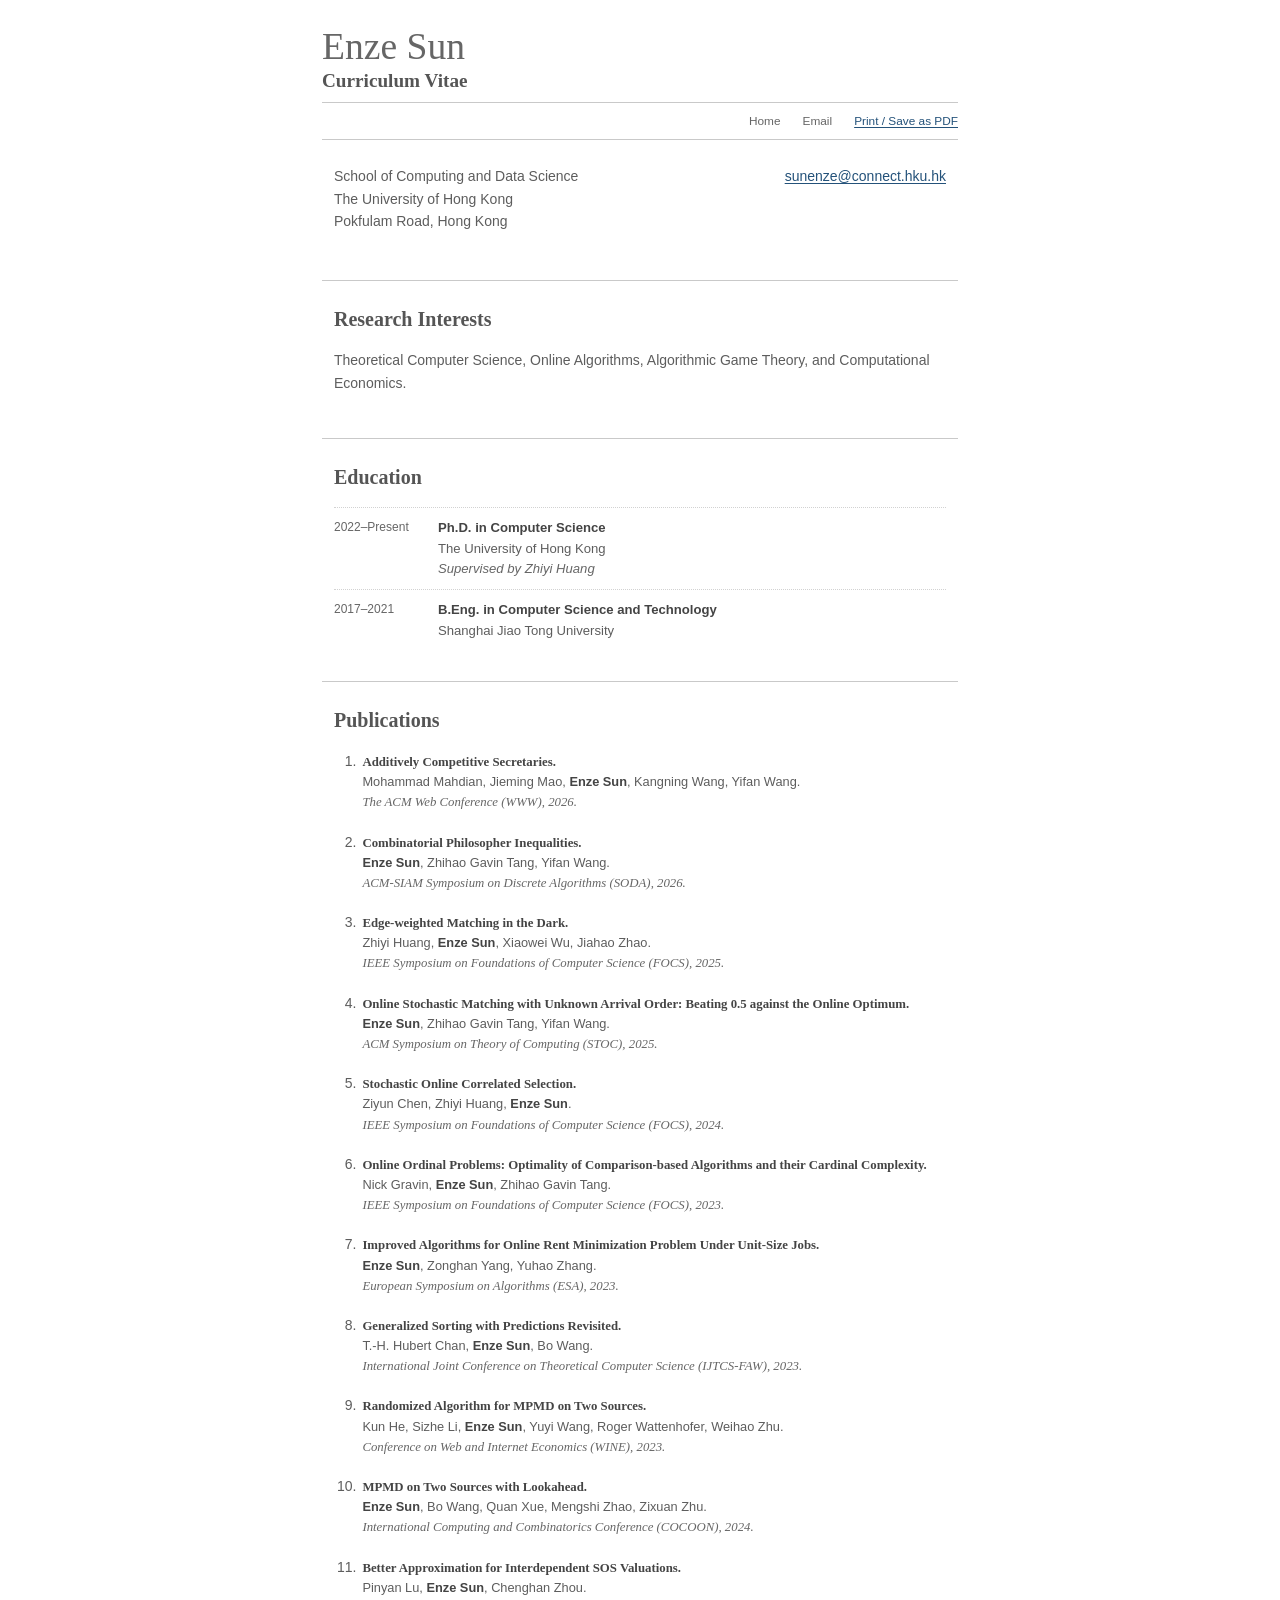
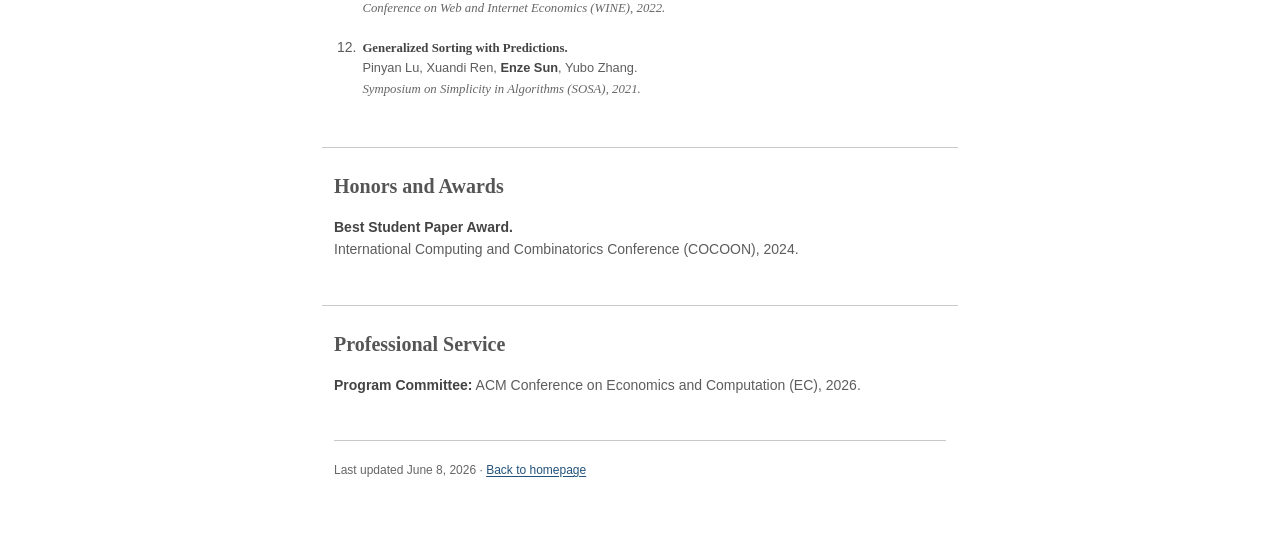
==== cv.html @ 64f6cb68 "Add printable curriculum vitae" ====
<!doctype html>
<html lang="en">
  <head>
    <meta charset="utf-8" />
    <meta name="viewport" content="width=device-width, initial-scale=1" />
    <title>Curriculum Vitae — Enze Sun</title>
    <meta name="description" content="Curriculum vitae of Enze Sun." />
    <link rel="stylesheet" href="styles.css" />
  </head>
  <body>
    <div class="page-shell cv-page">
      <header class="academic-header">
        <h1>Enze Sun</h1>
        <p>Curriculum Vitae</p>
        <nav aria-label="CV navigation">
          <a href="index.html">Home</a>
          <a href="mailto:sunenze@connect.hku.hk">Email</a>
          <button type="button" class="print-button" onclick="window.print()">Print / Save as PDF</button>
        </nav>
      </header>

      <main>
        <section class="intro cv-contact">
          <p>
            School of Computing and Data Science<br />
            The University of Hong Kong<br />
            Pokfulam Road, Hong Kong
          </p>
          <p><a href="mailto:sunenze@connect.hku.hk">sunenze@connect.hku.hk</a></p>
        </section>

        <section class="academic-section">
          <h2>Research Interests</h2>
          <p>Theoretical Computer Science, Online Algorithms, Algorithmic Game Theory, and Computational Economics.</p>
        </section>

        <section class="academic-section">
          <h2>Education</h2>
          <dl class="academic-list">
            <div>
              <dt>2022–Present</dt>
              <dd><strong>Ph.D. in Computer Science</strong><br />The University of Hong Kong<br /><span>Supervised by Zhiyi Huang</span></dd>
            </div>
            <div>
              <dt>2017–2021</dt>
              <dd><strong>B.Eng. in Computer Science and Technology</strong><br />Shanghai Jiao Tong University</dd>
            </div>
          </dl>
        </section>

        <section class="academic-section publications">
          <h2>Publications</h2>
          <ol class="cv-publications">
            <li><p class="publication-title">Additively Competitive Secretaries.</p><p>Mohammad Mahdian, Jieming Mao, <strong>Enze Sun</strong>, Kangning Wang, Yifan Wang.</p><p class="publication-venue">The ACM Web Conference (WWW), 2026.</p></li>
            <li><p class="publication-title">Combinatorial Philosopher Inequalities.</p><p><strong>Enze Sun</strong>, Zhihao Gavin Tang, Yifan Wang.</p><p class="publication-venue">ACM-SIAM Symposium on Discrete Algorithms (SODA), 2026.</p></li>
            <li><p class="publication-title">Edge-weighted Matching in the Dark.</p><p>Zhiyi Huang, <strong>Enze Sun</strong>, Xiaowei Wu, Jiahao Zhao.</p><p class="publication-venue">IEEE Symposium on Foundations of Computer Science (FOCS), 2025.</p></li>
            <li><p class="publication-title">Online Stochastic Matching with Unknown Arrival Order: Beating 0.5 against the Online Optimum.</p><p><strong>Enze Sun</strong>, Zhihao Gavin Tang, Yifan Wang.</p><p class="publication-venue">ACM Symposium on Theory of Computing (STOC), 2025.</p></li>
            <li><p class="publication-title">Stochastic Online Correlated Selection.</p><p>Ziyun Chen, Zhiyi Huang, <strong>Enze Sun</strong>.</p><p class="publication-venue">IEEE Symposium on Foundations of Computer Science (FOCS), 2024.</p></li>
            <li><p class="publication-title">Online Ordinal Problems: Optimality of Comparison-based Algorithms and their Cardinal Complexity.</p><p>Nick Gravin, <strong>Enze Sun</strong>, Zhihao Gavin Tang.</p><p class="publication-venue">IEEE Symposium on Foundations of Computer Science (FOCS), 2023.</p></li>
            <li><p class="publication-title">Improved Algorithms for Online Rent Minimization Problem Under Unit-Size Jobs.</p><p><strong>Enze Sun</strong>, Zonghan Yang, Yuhao Zhang.</p><p class="publication-venue">European Symposium on Algorithms (ESA), 2023.</p></li>
            <li><p class="publication-title">Generalized Sorting with Predictions Revisited.</p><p>T.-H. Hubert Chan, <strong>Enze Sun</strong>, Bo Wang.</p><p class="publication-venue">International Joint Conference on Theoretical Computer Science (IJTCS-FAW), 2023.</p></li>
            <li><p class="publication-title">Randomized Algorithm for MPMD on Two Sources.</p><p>Kun He, Sizhe Li, <strong>Enze Sun</strong>, Yuyi Wang, Roger Wattenhofer, Weihao Zhu.</p><p class="publication-venue">Conference on Web and Internet Economics (WINE), 2023.</p></li>
            <li><p class="publication-title">MPMD on Two Sources with Lookahead.</p><p><strong>Enze Sun</strong>, Bo Wang, Quan Xue, Mengshi Zhao, Zixuan Zhu.</p><p class="publication-venue">International Computing and Combinatorics Conference (COCOON), 2024.</p></li>
            <li><p class="publication-title">Better Approximation for Interdependent SOS Valuations.</p><p>Pinyan Lu, <strong>Enze Sun</strong>, Chenghan Zhou.</p><p class="publication-venue">Conference on Web and Internet Economics (WINE), 2022.</p></li>
            <li><p class="publication-title">Generalized Sorting with Predictions.</p><p>Pinyan Lu, Xuandi Ren, <strong>Enze Sun</strong>, Yubo Zhang.</p><p class="publication-venue">Symposium on Simplicity in Algorithms (SOSA), 2021.</p></li>
          </ol>
        </section>

        <section class="academic-section">
          <h2>Honors and Awards</h2>
          <p><strong>Best Student Paper Award.</strong><br />International Computing and Combinatorics Conference (COCOON), 2024.</p>
        </section>

        <section class="academic-section">
          <h2>Professional Service</h2>
          <p><strong>Program Committee:</strong> ACM Conference on Economics and Computation (EC), 2026.</p>
        </section>
      </main>

      <footer>Last updated June 8, 2026 · <a href="index.html">Back to homepage</a></footer>
    </div>
  </body>
</html>
---- styles.css ----
:root {
  --text: #5d5d5d;
  --heading: #555;
  --link: #24527a;
  --rule: #c9c9c9;
  --serif: Georgia, "Times New Roman", Times, serif;
  --sans: Verdana, Arial, sans-serif;
}

* { box-sizing: border-box; }
html { scroll-behavior: smooth; }
body {
  margin: 0;
  background: #fff;
  color: var(--text);
  font-family: var(--sans);
  font-size: 14px;
  line-height: 1.6;
}
a { color: var(--link); text-decoration: underline; text-underline-offset: 2px; }
a:hover { color: #123a5c; }
a:focus-visible { outline: 2px solid var(--link); outline-offset: 2px; }
strong { color: #444; }
.page-shell { width: min(100%, 680px); margin: 0 auto; padding: 26px 22px 54px; }
.skip-link {
  position: fixed; top: 8px; left: 8px; z-index: 10; padding: 8px 10px;
  background: #444; color: #fff; transform: translateY(-160%);
}
.skip-link:focus { transform: translateY(0); }
.visually-hidden {
  position: absolute; width: 1px; height: 1px; padding: 0; margin: -1px;
  overflow: hidden; clip: rect(0, 0, 0, 0); white-space: nowrap; border: 0;
}
.academic-header h1 {
  margin: 0; color: #666; font-family: var(--serif); font-size: 2.35rem;
  font-weight: 400; line-height: 1.1;
}
.academic-header > p {
  margin: 2px 0 0; color: var(--heading); font-family: var(--serif);
  font-size: 1.2rem; font-weight: 700; line-height: 1.3;
}
.academic-header nav {
  min-height: 38px; margin-top: 8px; border-top: 1px solid var(--rule);
  border-bottom: 1px solid var(--rule); display: flex; align-items: center;
  justify-content: flex-end; flex-wrap: wrap; gap: 0 22px; font-size: .74rem;
}
.academic-header nav a {
  min-height: 32px; display: inline-flex; align-items: center; color: #666;
  text-decoration: none;
}
.academic-header nav a:hover { color: var(--link); text-decoration: underline; }
.print-button {
  border: 0; padding: 0; background: none; color: var(--link); cursor: pointer;
  font: inherit; text-decoration: underline; text-underline-offset: 2px;
}
main:focus-visible { outline: 2px solid var(--link); outline-offset: 3px; }
.intro { padding: 25px 12px 30px; }
.intro p { margin: 0 0 18px; }
.intro p:last-child { margin-bottom: 0; }
.resource-links { display: flex; flex-wrap: wrap; gap: 8px 12px; }
.research-summary h2, .research-summary p { display: inline; margin: 0; font: inherit; }
.research-summary h2 { color: #444; font-weight: 700; }
.research-summary h2::after { content: ": "; }
.academic-section { padding: 25px 12px 30px; border-top: 1px solid var(--rule); }
.academic-section h2 {
  margin: 0 0 17px; color: var(--heading); font-family: var(--serif);
  font-size: 1.25rem; font-weight: 700; line-height: 1.3;
}
.publication-year { margin-top: 24px; }
.publication-year h3 { margin: 0 0 10px; color: var(--heading); font-size: .9rem; }
.publication-year ol { margin: 0; padding-left: 1.65rem; }
.publication-year li { margin-bottom: 20px; padding-left: 2px; }
.publication-year li::marker { color: #666; font-family: var(--serif); }
.publication-year p { margin: 0; }
.publication-title {
  color: #444; font-family: var(--serif); font-size: .98rem;
  font-weight: 700; line-height: 1.4;
}
.publication-authors, .publication-venue { margin-top: 2px !important; font-size: .8rem; line-height: 1.5; }
.publication-venue { color: #666; font-family: var(--serif); font-style: italic; }
.background-group + .background-group { margin-top: 30px; }
.background-group h3 { margin: 0 0 10px; color: #444; font-size: .84rem; }
.academic-list { margin: 0; }
.academic-list > div {
  display: grid; grid-template-columns: 92px 1fr; gap: 12px;
  padding: 10px 0; border-top: 1px dotted #d2d2d2;
}
.academic-list dt { color: #666; font-size: .75rem; }
.academic-list dd { margin: 0; font-size: .82rem; line-height: 1.55; }
.academic-list dd span { color: #666; font-style: italic; }
.academic-list.compact > div { grid-template-columns: 48px 1fr; }
footer {
  margin: 0 12px; padding-top: 20px; border-top: 1px solid var(--rule);
  color: #666; font-size: .75rem; line-height: 1.6;
}
.cv-contact { display: flex; justify-content: space-between; gap: 24px; }
.cv-publications { margin: 0; padding-left: 1.65rem; }
.cv-publications li { margin-bottom: 18px; padding-left: 2px; }
.cv-publications p { margin: 0; font-size: .8rem; line-height: 1.5; }

@media (max-width: 600px) {
  .page-shell { padding: 20px 17px 42px; }
  .academic-header h1 { font-size: 2.1rem; }
  .academic-header nav { justify-content: flex-start; gap: 0 16px; }
  .intro, .academic-section { padding-right: 0; padding-left: 0; }
  .academic-list > div, .academic-list.compact > div { grid-template-columns: 1fr; gap: 3px; }
  footer { margin-right: 0; margin-left: 0; }
  .cv-contact { display: block; }
}

@media (prefers-reduced-motion: reduce) { html { scroll-behavior: auto; } }

@media print {
  body { color: #222; font-size: 10pt; }
  .page-shell { width: 100%; padding: 0; }
  .academic-header nav, .skip-link { display: none; }
  .intro, .academic-section { padding: 12pt 0; }
  a { color: inherit; text-decoration: none; }
  footer { margin: 0; }
}
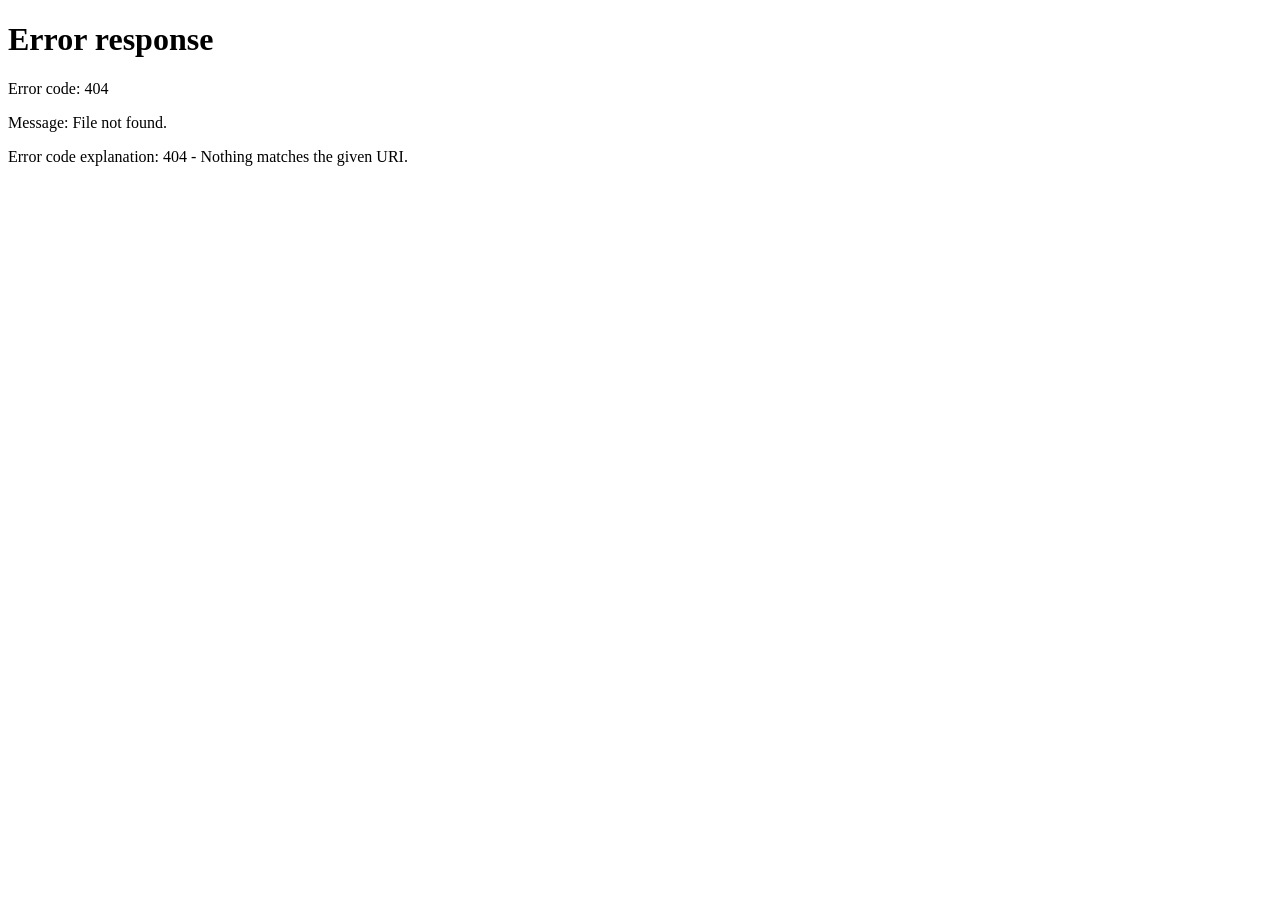
==== commit 6cd2fc32: "Redirect CV page to original PDF" ====
--- a/cv.html
+++ b/cv.html
@@ -4,80 +4,11 @@
     <meta charset="utf-8" />
     <meta name="viewport" content="width=device-width, initial-scale=1" />
     <title>Curriculum Vitae — Enze Sun</title>
-    <meta name="description" content="Curriculum vitae of Enze Sun." />
-    <link rel="stylesheet" href="styles.css" />
+    <link rel="canonical" href="https://sun-enze.github.io/Enze-Sun-CV.pdf" />
+    <meta http-equiv="refresh" content="0; url=Enze-Sun-CV.pdf" />
   </head>
   <body>
-    <div class="page-shell cv-page">
-      <header class="academic-header">
-        <h1>Enze Sun</h1>
-        <p>Curriculum Vitae</p>
-        <nav aria-label="CV navigation">
-          <a href="index.html">Home</a>
-          <a href="mailto:sunenze@connect.hku.hk">Email</a>
-          <button type="button" class="print-button" onclick="window.print()">Print / Save as PDF</button>
-        </nav>
-      </header>
-
-      <main>
-        <section class="intro cv-contact">
-          <p>
-            School of Computing and Data Science<br />
-            The University of Hong Kong<br />
-            Pokfulam Road, Hong Kong
-          </p>
-          <p><a href="mailto:sunenze@connect.hku.hk">sunenze@connect.hku.hk</a></p>
-        </section>
-
-        <section class="academic-section">
-          <h2>Research Interests</h2>
-          <p>Theoretical Computer Science, Online Algorithms, Algorithmic Game Theory, and Computational Economics.</p>
-        </section>
-
-        <section class="academic-section">
-          <h2>Education</h2>
-          <dl class="academic-list">
-            <div>
-              <dt>2022–Present</dt>
-              <dd><strong>Ph.D. in Computer Science</strong><br />The University of Hong Kong<br /><span>Supervised by Zhiyi Huang</span></dd>
-            </div>
-            <div>
-              <dt>2017–2021</dt>
-              <dd><strong>B.Eng. in Computer Science and Technology</strong><br />Shanghai Jiao Tong University</dd>
-            </div>
-          </dl>
-        </section>
-
-        <section class="academic-section publications">
-          <h2>Publications</h2>
-          <ol class="cv-publications">
-            <li><p class="publication-title">Additively Competitive Secretaries.</p><p>Mohammad Mahdian, Jieming Mao, <strong>Enze Sun</strong>, Kangning Wang, Yifan Wang.</p><p class="publication-venue">The ACM Web Conference (WWW), 2026.</p></li>
-            <li><p class="publication-title">Combinatorial Philosopher Inequalities.</p><p><strong>Enze Sun</strong>, Zhihao Gavin Tang, Yifan Wang.</p><p class="publication-venue">ACM-SIAM Symposium on Discrete Algorithms (SODA), 2026.</p></li>
-            <li><p class="publication-title">Edge-weighted Matching in the Dark.</p><p>Zhiyi Huang, <strong>Enze Sun</strong>, Xiaowei Wu, Jiahao Zhao.</p><p class="publication-venue">IEEE Symposium on Foundations of Computer Science (FOCS), 2025.</p></li>
-            <li><p class="publication-title">Online Stochastic Matching with Unknown Arrival Order: Beating 0.5 against the Online Optimum.</p><p><strong>Enze Sun</strong>, Zhihao Gavin Tang, Yifan Wang.</p><p class="publication-venue">ACM Symposium on Theory of Computing (STOC), 2025.</p></li>
-            <li><p class="publication-title">Stochastic Online Correlated Selection.</p><p>Ziyun Chen, Zhiyi Huang, <strong>Enze Sun</strong>.</p><p class="publication-venue">IEEE Symposium on Foundations of Computer Science (FOCS), 2024.</p></li>
-            <li><p class="publication-title">Online Ordinal Problems: Optimality of Comparison-based Algorithms and their Cardinal Complexity.</p><p>Nick Gravin, <strong>Enze Sun</strong>, Zhihao Gavin Tang.</p><p class="publication-venue">IEEE Symposium on Foundations of Computer Science (FOCS), 2023.</p></li>
-            <li><p class="publication-title">Improved Algorithms for Online Rent Minimization Problem Under Unit-Size Jobs.</p><p><strong>Enze Sun</strong>, Zonghan Yang, Yuhao Zhang.</p><p class="publication-venue">European Symposium on Algorithms (ESA), 2023.</p></li>
-            <li><p class="publication-title">Generalized Sorting with Predictions Revisited.</p><p>T.-H. Hubert Chan, <strong>Enze Sun</strong>, Bo Wang.</p><p class="publication-venue">International Joint Conference on Theoretical Computer Science (IJTCS-FAW), 2023.</p></li>
-            <li><p class="publication-title">Randomized Algorithm for MPMD on Two Sources.</p><p>Kun He, Sizhe Li, <strong>Enze Sun</strong>, Yuyi Wang, Roger Wattenhofer, Weihao Zhu.</p><p class="publication-venue">Conference on Web and Internet Economics (WINE), 2023.</p></li>
-            <li><p class="publication-title">MPMD on Two Sources with Lookahead.</p><p><strong>Enze Sun</strong>, Bo Wang, Quan Xue, Mengshi Zhao, Zixuan Zhu.</p><p class="publication-venue">International Computing and Combinatorics Conference (COCOON), 2024.</p></li>
-            <li><p class="publication-title">Better Approximation for Interdependent SOS Valuations.</p><p>Pinyan Lu, <strong>Enze Sun</strong>, Chenghan Zhou.</p><p class="publication-venue">Conference on Web and Internet Economics (WINE), 2022.</p></li>
-            <li><p class="publication-title">Generalized Sorting with Predictions.</p><p>Pinyan Lu, Xuandi Ren, <strong>Enze Sun</strong>, Yubo Zhang.</p><p class="publication-venue">Symposium on Simplicity in Algorithms (SOSA), 2021.</p></li>
-          </ol>
-        </section>
-
-        <section class="academic-section">
-          <h2>Honors and Awards</h2>
-          <p><strong>Best Student Paper Award.</strong><br />International Computing and Combinatorics Conference (COCOON), 2024.</p>
-        </section>
-
-        <section class="academic-section">
-          <h2>Professional Service</h2>
-          <p><strong>Program Committee:</strong> ACM Conference on Economics and Computation (EC), 2026.</p>
-        </section>
-      </main>
-
-      <footer>Last updated June 8, 2026 · <a href="index.html">Back to homepage</a></footer>
-    </div>
+    <p><a href="Enze-Sun-CV.pdf">Open Enze Sun's curriculum vitae (PDF)</a></p>
+    <script>window.location.replace("Enze-Sun-CV.pdf");</script>
   </body>
 </html>
